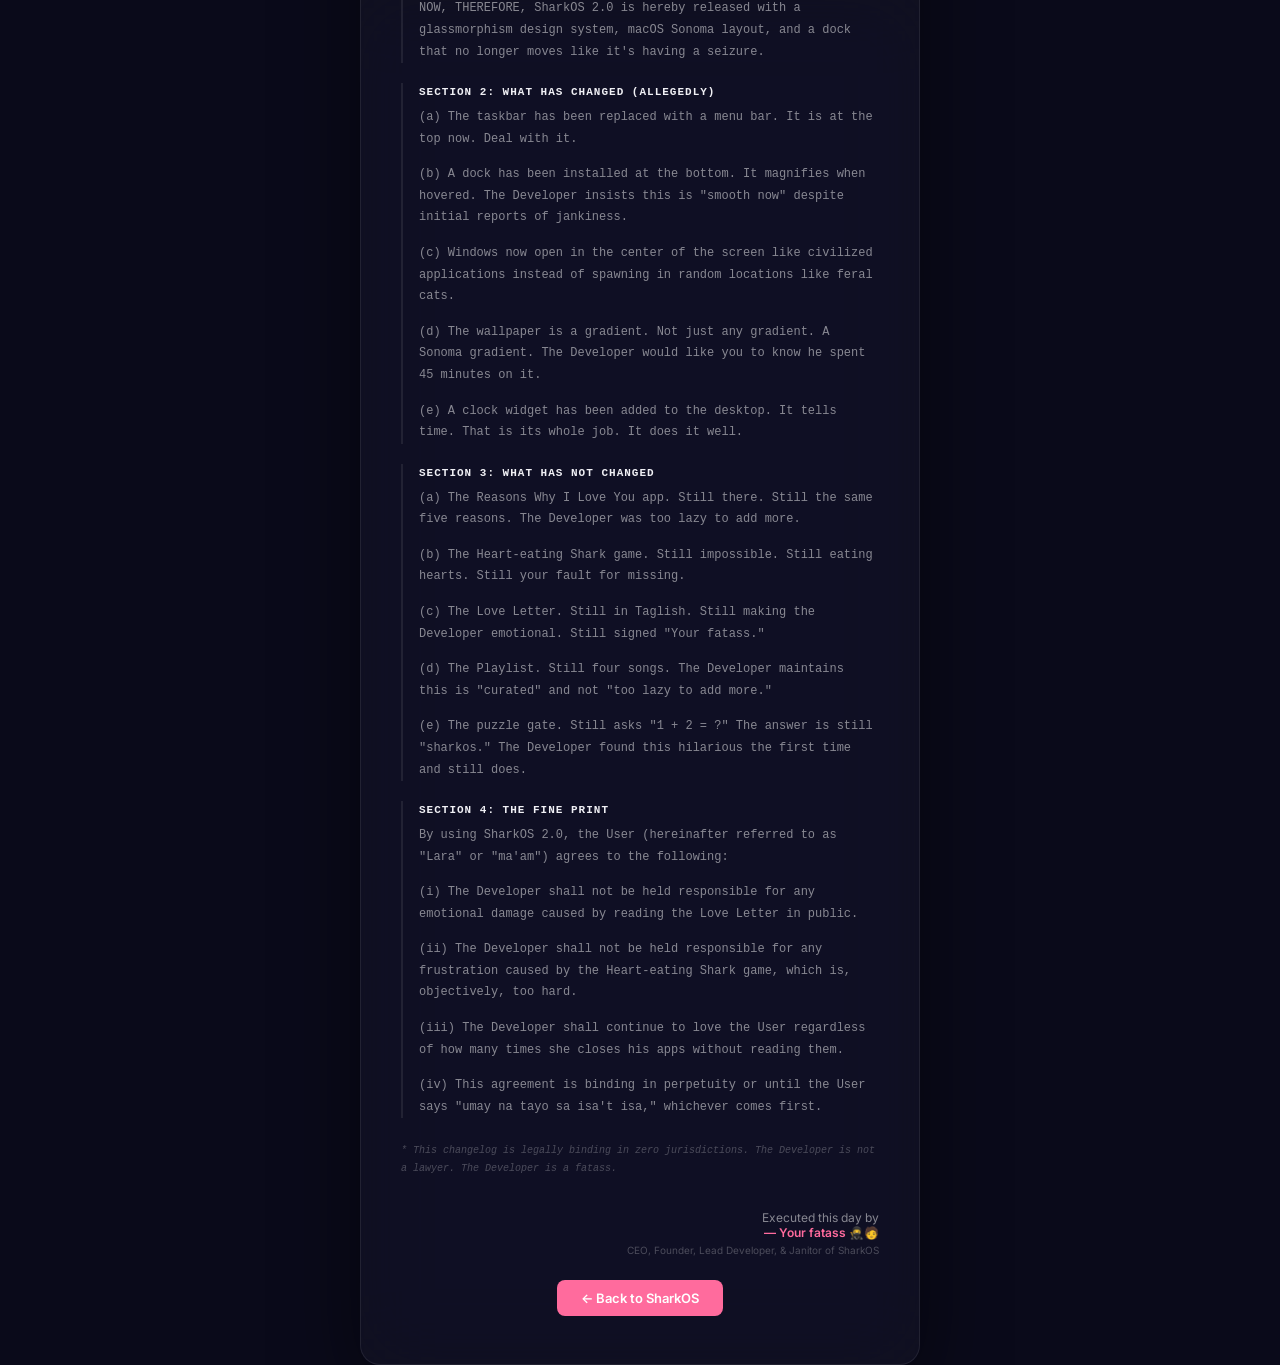
==== changelog.html @ 6c96f6a3 "add: shady contract changelog page - Large print headline: NOTHING! IT IS STILL YOU AFTER THIS MUCH " ====
<!DOCTYPE html>
<html lang="en">
<head>
  <meta charset="UTF-8">
  <meta name="viewport" content="width=device-width, initial-scale=1.0">
  <title>SharkOS 2.0 — Changelog</title>
  <link rel="stylesheet" href="css/sharkos.css">
  <style>
    body {
      display: flex;
      align-items: center;
      justify-content: center;
      min-height: 100vh;
      padding: 20px;
    }
    .changelog-container {
      max-width: 560px;
      width: 100%;
      background: var(--glass-bg);
      backdrop-filter: blur(40px) saturate(180%);
      -webkit-backdrop-filter: blur(40px) saturate(180%);
      border: 1px solid var(--glass-border);
      border-radius: 20px;
      box-shadow: 0 25px 80px rgba(0, 0, 0, 0.5);
      padding: 48px 40px;
      text-align: center;
    }
    .changelog-headline {
      font-size: clamp(28px, 5vw, 42px);
      font-weight: 800;
      color: var(--accent);
      letter-spacing: -0.02em;
      line-height: 1.1;
      margin-bottom: 8px;
      text-shadow: 0 0 30px var(--accent-glow);
    }
    .changelog-subheadline {
      font-size: 14px;
      color: var(--text-dim);
      margin-bottom: 36px;
      font-style: italic;
    }
    .changelog-divider {
      width: 60px;
      height: 2px;
      background: var(--accent);
      margin: 0 auto 32px auto;
      border-radius: 1px;
      opacity: 0.5;
    }
    .changelog-body {
      text-align: left;
      font-size: 12px;
      line-height: 1.8;
      color: var(--text-dim);
      font-family: 'Courier New', monospace;
    }
    .changelog-body p {
      margin-bottom: 14px;
    }
    .changelog-body .clause {
      margin-bottom: 20px;
      padding-left: 16px;
      border-left: 2px solid rgba(255, 255, 255, 0.08);
    }
    .changelog-body .clause-title {
      color: var(--text);
      font-weight: 700;
      font-size: 11px;
      text-transform: uppercase;
      letter-spacing: 1px;
      margin-bottom: 4px;
    }
    .changelog-body .fine-print {
      font-size: 10px;
      color: var(--text-faint);
      margin-top: 24px;
      font-style: italic;
    }
    .changelog-signature {
      margin-top: 32px;
      text-align: right;
      font-size: 12px;
      color: var(--text-dim);
    }
    .changelog-signature .sig-name {
      color: var(--accent);
      font-weight: 600;
    }
    .changelog-back {
      display: inline-block;
      margin-top: 24px;
      padding: 10px 24px;
      background: var(--accent);
      color: #fff;
      text-decoration: none;
      border-radius: 8px;
      font-size: 13px;
      font-weight: 600;
      transition: all 0.2s;
    }
    .changelog-back:hover {
      transform: translateY(-1px);
      box-shadow: 0 6px 20px var(--accent-glow);
    }
  </style>
</head>
<body>
  <div class="changelog-container">
    <div class="changelog-headline">NOTHING! IT IS STILL YOU AFTER THIS MUCH DAYS AND NIGHTS</div>
    <div class="changelog-subheadline">— the only thing that changed is everything else —</div>
    <div class="changelog-divider"></div>

    <div class="changelog-body">
      <div class="clause">
        <div class="clause-title">Section 1: The OS Has Been Rebuilt</div>
        <p>WHEREAS the previous iteration of SharkOS (hereinafter referred to as "the old thing") was functional but visually comparable to a Windows 95 screensaver found in a thrift store;</p>
        <p>WHEREAS the Developer (hereinafter referred to as "the fatass") has spent an unreasonable number of hours rebuilding the entire interface from scratch;</p>
        <p>NOW, THEREFORE, SharkOS 2.0 is hereby released with a glassmorphism design system, macOS Sonoma layout, and a dock that no longer moves like it's having a seizure.</p>
      </div>

      <div class="clause">
        <div class="clause-title">Section 2: What Has Changed (Allegedly)</div>
        <p>(a) The taskbar has been replaced with a menu bar. It is at the top now. Deal with it.</p>
        <p>(b) A dock has been installed at the bottom. It magnifies when hovered. The Developer insists this is "smooth now" despite initial reports of jankiness.</p>
        <p>(c) Windows now open in the center of the screen like civilized applications instead of spawning in random locations like feral cats.</p>
        <p>(d) The wallpaper is a gradient. Not just any gradient. A Sonoma gradient. The Developer would like you to know he spent 45 minutes on it.</p>
        <p>(e) A clock widget has been added to the desktop. It tells time. That is its whole job. It does it well.</p>
      </div>

      <div class="clause">
        <div class="clause-title">Section 3: What Has NOT Changed</div>
        <p>(a) The Reasons Why I Love You app. Still there. Still the same five reasons. The Developer was too lazy to add more.</p>
        <p>(b) The Heart-eating Shark game. Still impossible. Still eating hearts. Still your fault for missing.</p>
        <p>(c) The Love Letter. Still in Taglish. Still making the Developer emotional. Still signed "Your fatass."</p>
        <p>(d) The Playlist. Still four songs. The Developer maintains this is "curated" and not "too lazy to add more."</p>
        <p>(e) The puzzle gate. Still asks "1 + 2 = ?" The answer is still "sharkos." The Developer found this hilarious the first time and still does.</p>
      </div>

      <div class="clause">
        <div class="clause-title">Section 4: The Fine Print</div>
        <p>By using SharkOS 2.0, the User (hereinafter referred to as "Lara" or "ma'am") agrees to the following:</p>
        <p>(i) The Developer shall not be held responsible for any emotional damage caused by reading the Love Letter in public.</p>
        <p>(ii) The Developer shall not be held responsible for any frustration caused by the Heart-eating Shark game, which is, objectively, too hard.</p>
        <p>(iii) The Developer shall continue to love the User regardless of how many times she closes his apps without reading them.</p>
        <p>(iv) This agreement is binding in perpetuity or until the User says "umay na tayo sa isa't isa," whichever comes first.</p>
      </div>

      <p class="fine-print">* This changelog is legally binding in zero jurisdictions. The Developer is not a lawyer. The Developer is a fatass.</p>
    </div>

    <div class="changelog-signature">
      <p>Executed this day by</p>
      <p class="sig-name">— Your fatass 🥷🧑</p>
      <p style="font-size: 10px; color: var(--text-faint); margin-top: 4px;">CEO, Founder, Lead Developer, & Janitor of SharkOS</p>
    </div>

    <a href="index.html" class="changelog-back">← Back to SharkOS</a>
  </div>
</body>
</html>
---- css/sharkos.css ----
@import url('https://fonts.googleapis.com/css2?family=Inter:wght@300;400;500;600;700&display=swap');

:root {
  --bg-base: #0a0a1a;
  --glass-bg: rgba(20, 20, 35, 0.6);
  --glass-border: rgba(255, 255, 255, 0.08);
  --glass-highlight: rgba(255, 255, 255, 0.12);
  --accent: #ff6b9d;
  --accent-glow: rgba(255, 107, 157, 0.25);
  --text: #f0f0f5;
  --text-dim: rgba(255, 255, 255, 0.5);
  --text-faint: rgba(255, 255, 255, 0.25);
  --menu-bar-h: 40px;
  --dock-h: 72px;
  --radius: 16px;
  --radius-sm: 10px;
  --shadow: 0 25px 80px rgba(0, 0, 0, 0.5), 0 0 0 1px rgba(255, 255, 255, 0.05);
  --transition: 0.25s cubic-bezier(0.4, 0, 0.2, 1);
}

* {
  margin: 0;
  padding: 0;
  box-sizing: border-box;
}

body {
  font-family: 'Inter', -apple-system, BlinkMacSystemFont, sans-serif;
  background: var(--bg-base);
  color: var(--text);
  height: 100vh;
  overflow: hidden;
  user-select: none;
  -webkit-font-smoothing: antialiased;
}

/* ============================================================
   WALLPAPER
   ============================================================ */

#wallpaper {
  position: fixed;
  inset: 0;
  z-index: 0;
  background:
    radial-gradient(ellipse 80% 60% at 20% 40%, rgba(107, 47, 160, 0.35) 0%, transparent 60%),
    radial-gradient(ellipse 60% 80% at 80% 20%, rgba(214, 51, 132, 0.25) 0%, transparent 50%),
    radial-gradient(ellipse 70% 50% at 50% 90%, rgba(255, 107, 157, 0.2) 0%, transparent 50%),
    radial-gradient(ellipse 40% 40% at 70% 60%, rgba(79, 172, 254, 0.15) 0%, transparent 50%),
    linear-gradient(160deg, #050510 0%, #0a0a1a 30%, #150a2e 60%, #1a0533 100%);
}

#wallpaper::after {
  content: '';
  position: absolute;
  inset: 0;
  background: url("data:image/svg+xml,%3Csvg viewBox='0 0 256 256' xmlns='http://www.w3.org/2000/svg'%3E%3Cfilter id='noise'%3E%3CfeTurbulence type='fractalNoise' baseFrequency='0.9' numOctaves='4' stitchTiles='stitch'/%3E%3C/filter%3E%3Crect width='100%25' height='100%25' filter='url(%23noise)' opacity='0.03'/%3E%3C/svg%3E");
  pointer-events: none;
}

/* ============================================================
   MENU BAR
   ============================================================ */

#menu-bar {
  position: fixed;
  top: 0;
  left: 0;
  right: 0;
  height: var(--menu-bar-h);
  z-index: 1000;
  display: flex;
  align-items: center;
  justify-content: space-between;
  padding: 0 20px;
  background: rgba(10, 10, 20, 0.5);
  backdrop-filter: blur(40px) saturate(180%);
  -webkit-backdrop-filter: blur(40px) saturate(180%);
  border-bottom: 1px solid rgba(255, 255, 255, 0.06);
}

.menu-left, .menu-right {
  display: flex;
  align-items: center;
  gap: 16px;
}

.menu-logo {
  font-size: 18px;
  filter: drop-shadow(0 0 8px var(--accent-glow));
}

.menu-app-name {
  font-weight: 600;
  font-size: 13px;
  letter-spacing: -0.01em;
}

.menu-item {
  font-size: 12px;
  color: var(--text-dim);
  cursor: pointer;
  padding: 4px 10px;
  border-radius: 6px;
  transition: all var(--transition);
}

.menu-item:hover {
  color: var(--text);
  background: rgba(255, 255, 255, 0.06);
}

.menu-icon {
  font-size: 14px;
  opacity: 0.6;
  transition: opacity var(--transition);
}

.menu-icon:hover {
  opacity: 1;
}

.menu-clock {
  font-size: 12px;
  font-weight: 500;
  color: var(--text-dim);
  font-variant-numeric: tabular-nums;
}

/* ============================================================
   DESKTOP
   ============================================================ */

#desktop {
  position: fixed;
  top: var(--menu-bar-h);
  left: 0;
  right: 0;
  bottom: 0;
  z-index: 1;
}

/* ============================================================
   DESKTOP ICONS
   ============================================================ */

#desktop-icons {
  position: absolute;
  top: 20px;
  right: 20px;
  display: flex;
  flex-direction: column;
  gap: 8px;
  z-index: 2;
}

.dsk-icon {
  width: 72px;
  display: flex;
  flex-direction: column;
  align-items: center;
  gap: 6px;
  padding: 10px 6px;
  border-radius: var(--radius-sm);
  cursor: pointer;
  transition: all var(--transition);
}

.dsk-icon:hover {
  background: rgba(255, 255, 255, 0.06);
}

.dsk-icon.selected {
  background: rgba(255, 255, 255, 0.1);
  outline: 1px solid rgba(255, 255, 255, 0.15);
}

.dsk-icon-img {
  width: 44px;
  height: 44px;
  display: flex;
  align-items: center;
  justify-content: center;
  font-size: 28px;
  background: var(--glass-bg);
  backdrop-filter: blur(20px);
  -webkit-backdrop-filter: blur(20px);
  border-radius: 12px;
  border: 1px solid var(--glass-border);
  box-shadow: 0 4px 16px rgba(0, 0, 0, 0.3);
}

.dsk-icon-label {
  font-size: 10px;
  text-align: center;
  color: var(--text);
  text-shadow: 0 1px 4px rgba(0, 0, 0, 0.8);
  line-height: 1.2;
  max-width: 68px;
  overflow: hidden;
  text-overflow: ellipsis;
  white-space: nowrap;
}

/* ============================================================
   WIDGETS
   ============================================================ */

.widget {
  position: absolute;
  background: var(--glass-bg);
  backdrop-filter: blur(30px) saturate(180%);
  -webkit-backdrop-filter: blur(30px) saturate(180%);
  border: 1px solid var(--glass-border);
  border-radius: var(--radius);
  padding: 20px;
  box-shadow: 0 10px 40px rgba(0, 0, 0, 0.3);
  z-index: 2;
}

#clock-widget {
  top: 20px;
  left: 20px;
  text-align: center;
  min-width: 140px;
}

#clock-widget .widget-time {
  font-size: 32px;
  font-weight: 700;
  letter-spacing: -0.02em;
  font-variant-numeric: tabular-nums;
}

#clock-widget .widget-date {
  font-size: 12px;
  color: var(--text-dim);
  margin-top: 4px;
}

/* ============================================================
   WINDOWS
   ============================================================ */

#windows {
  position: absolute;
  inset: 0;
  pointer-events: none;
  z-index: 10;
}

.window {
  pointer-events: auto;
  position: absolute;
  background: var(--glass-bg);
  backdrop-filter: blur(40px) saturate(180%);
  -webkit-backdrop-filter: blur(40px) saturate(180%);
  border: 1px solid var(--glass-border);
  border-radius: var(--radius);
  box-shadow: var(--shadow);
  display: none;
  flex-direction: column;
  overflow: hidden;
  animation: windowIn 0.35s cubic-bezier(0.4, 0, 0.2, 1);
}

@keyframes windowIn {
  from {
    opacity: 0;
    transform: scale(0.92) translateY(12px);
  }
  to {
    opacity: 1;
    transform: scale(1) translateY(0);
  }
}

.window.closing {
  animation: windowOut 0.25s cubic-bezier(0.4, 0, 0.2, 1) forwards;
}

@keyframes windowOut {
  from { opacity: 1; transform: scale(1); }
  to { opacity: 0; transform: scale(0.92) translateY(12px); }
}

.window.active {
  display: flex;
}

.window.maximized {
  border-radius: 0;
  border: none;
}

.window-header {
  display: flex;
  align-items: center;
  padding: 14px 18px 12px 18px;
  border-bottom: 1px solid rgba(255, 255, 255, 0.06);
  cursor: default;
  flex-shrink: 0;
}

.window-title {
  flex: 1;
  font-size: 13px;
  font-weight: 600;
  text-align: center;
  color: var(--text-dim);
  letter-spacing: -0.01em;
}

.window-controls {
  display: flex;
  gap: 8px;
  position: absolute;
  left: 18px;
  top: 14px;
}

.window-btn {
  width: 12px;
  height: 12px;
  border-radius: 50%;
  cursor: pointer;
  transition: all 0.15s;
  position: relative;
}

.window-btn:hover {
  transform: scale(1.15);
}

.window-btn.close { background: #ff5f57; }
.window-btn.minimize { background: #febc2e; }
.window-btn.maximize { background: #28c840; }

.window-btn::after {
  content: '';
  position: absolute;
  inset: 2px;
  border-radius: 50%;
  background: rgba(0, 0, 0, 0.25);
  opacity: 0;
  transition: opacity 0.15s;
}

.window-btn:hover::after {
  opacity: 1;
}

.window-content {
  flex: 1;
  padding: 24px;
  overflow-y: auto;
  font-size: 14px;
  line-height: 1.6;
}

.window-content::-webkit-scrollbar {
  width: 6px;
}

.window-content::-webkit-scrollbar-track {
  background: transparent;
}

.window-content::-webkit-scrollbar-thumb {
  background: rgba(255, 255, 255, 0.1);
  border-radius: 3px;
}

.window-content::-webkit-scrollbar-thumb:hover {
  background: rgba(255, 255, 255, 0.2);
}

/* ============================================================
   APP-SPECIFIC STYLES
   ============================================================ */

/* Reasons */
.reasons-list {
  list-style: none;
  counter-reset: reason;
}

.reasons-list li {
  counter-increment: reason;
  padding: 14px 0;
  border-bottom: 1px solid rgba(255, 255, 255, 0.06);
  font-size: 14px;
  line-height: 1.6;
}

.reasons-list li:last-child {
  border-bottom: none;
}

.reasons-list li::before {
  content: counter(reason);
  display: inline-flex;
  align-items: center;
  justify-content: center;
  width: 24px;
  height: 24px;
  background: var(--accent);
  color: #fff;
  border-radius: 50%;
  font-size: 11px;
  font-weight: 700;
  margin-right: 12px;
  flex-shrink: 0;
}

/* Love Letter */
.letter-content {
  font-style: italic;
  line-height: 1.9;
  font-size: 14px;
}

.letter-content .letter-title {
  text-align: center;
  color: var(--accent);
  font-weight: 600;
  font-size: 16px;
  margin-bottom: 24px;
  font-style: normal;
}

.letter-content p {
  margin-bottom: 16px;
}

.letter-content .letter-signature {
  text-align: right;
  margin-top: 24px;
  color: var(--text-dim);
}

/* Game */
.game-container {
  display: flex;
  flex-direction: column;
  align-items: center;
  gap: 16px;
}

.game-stats {
  display: flex;
  gap: 32px;
  font-size: 14px;
  font-weight: 500;
}

.game-stats span span {
  color: var(--accent);
  font-weight: 700;
}

#game-canvas {
  border: 1px solid var(--glass-border);
  border-radius: var(--radius-sm);
  cursor: crosshair;
  max-width: 100%;
  background: rgba(0, 0, 0, 0.3);
}

#game-btn {
  padding: 10px 28px;
  background: var(--accent);
  border: none;
  border-radius: 8px;
  color: #fff;
  font-family: 'Inter', sans-serif;
  font-size: 13px;
  font-weight: 600;
  cursor: pointer;
  transition: all var(--transition);
}

#game-btn:hover {
  transform: translateY(-1px);
  box-shadow: 0 6px 20px var(--accent-glow);
}

/* Music */
.music-now-playing {
  text-align: center;
  padding: 20px;
  background: rgba(255, 255, 255, 0.03);
  border-radius: var(--radius-sm);
  border: 1px solid rgba(255, 255, 255, 0.06);
  margin-bottom: 16px;
}

.music-now-playing .music-icon {
  font-size: 32px;
  margin-bottom: 8px;
}

.music-now-playing .music-song-title {
  font-weight: 600;
  font-size: 14px;
}

.playlist {
  display: flex;
  flex-direction: column;
  gap: 4px;
}

.playlist .track {
  display: flex;
  justify-content: space-between;
  align-items: center;
  padding: 12px 16px;
  border-radius: var(--radius-sm);
  cursor: pointer;
  transition: all var(--transition);
  font-size: 13px;
}

.playlist .track:hover {
  background: rgba(255, 255, 255, 0.06);
}

.playlist .track.playing {
  background: rgba(255, 107, 157, 0.1);
  border-left: 3px solid var(--accent);
}

.playlist .play-btn {
  color: var(--text-dim);
  font-size: 12px;
}

.playlist .track.playing .play-btn {
  color: var(--accent);
}

.player-controls {
  display: flex;
  align-items: center;
  gap: 16px;
  justify-content: center;
  margin-top: 20px;
}

.player-controls button {
  width: 40px;
  height: 40px;
  border-radius: 50%;
  border: 1px solid var(--glass-border);
  background: rgba(255, 255, 255, 0.04);
  color: var(--text);
  font-size: 16px;
  cursor: pointer;
  transition: all var(--transition);
  display: flex;
  align-items: center;
  justify-content: center;
}

.player-controls button:hover {
  background: rgba(255, 255, 255, 0.1);
  border-color: var(--accent);
}

#seek-bar {
  -webkit-appearance: none;
  width: 100%;
  height: 4px;
  background: rgba(255, 255, 255, 0.1);
  border-radius: 2px;
  cursor: pointer;
  margin-top: 16px;
}

#seek-bar::-webkit-slider-thumb {
  -webkit-appearance: none;
  width: 14px;
  height: 14px;
  background: var(--accent);
  border-radius: 50%;
  cursor: pointer;
  transition: transform 0.15s;
}

#seek-bar::-webkit-slider-thumb:hover {
  transform: scale(1.3);
}

.music-times {
  display: flex;
  justify-content: space-between;
  font-size: 11px;
  color: var(--text-dim);
  margin-top: 6px;
  font-variant-numeric: tabular-nums;
}

.volume-control {
  display: flex;
  align-items: center;
  gap: 10px;
  margin-top: 16px;
}

.volume-control span {
  font-size: 14px;
  opacity: 0.6;
}

#volume-bar {
  -webkit-appearance: none;
  flex: 1;
  height: 4px;
  background: rgba(255, 255, 255, 0.1);
  border-radius: 2px;
  cursor: pointer;
}

#volume-bar::-webkit-slider-thumb {
  -webkit-appearance: none;
  width: 12px;
  height: 12px;
  background: var(--accent);
  border-radius: 50%;
  cursor: pointer;
}

/* ============================================================
   DOCK
   ============================================================ */

#dock {
  position: fixed;
  bottom: 12px;
  left: 50%;
  transform: translateX(-50%);
  z-index: 1000;
  padding: 6px 10px;
  background: rgba(255, 255, 255, 0.06);
  backdrop-filter: blur(40px) saturate(180%);
  -webkit-backdrop-filter: blur(40px) saturate(180%);
  border: 1px solid rgba(255, 255, 255, 0.1);
  border-radius: 24px;
  box-shadow: 0 10px 40px rgba(0, 0, 0, 0.4);
}

#dock-container {
  display: flex;
  align-items: flex-end;
  gap: 4px;
}

.dock-item {
  width: 52px;
  height: 52px;
  display: flex;
  align-items: center;
  justify-content: center;
  font-size: 28px;
  border-radius: 14px;
  cursor: pointer;
  position: relative;
  will-change: transform;
}

.dock-item.active::after {
  content: '';
  position: absolute;
  bottom: -6px;
  left: 50%;
  transform: translateX(-50%);
  width: 4px;
  height: 4px;
  background: var(--text);
  border-radius: 50%;
  opacity: 0.6;
}

.dock-separator {
  width: 1px;
  height: 40px;
  background: rgba(255, 255, 255, 0.1);
  margin: 0 6px;
  align-self: center;
}

/* ============================================================
   ANIMATIONS
   ============================================================ */

@keyframes fadeIn {
  from { opacity: 0; }
  to { opacity: 1; }
}

@keyframes slideUp {
  from { opacity: 0; transform: translateY(20px); }
  to { opacity: 1; transform: translateY(0); }
}

@keyframes pulse {
  0%, 100% { opacity: 0.6; }
  50% { opacity: 1; }
}

/* ============================================================
   RESPONSIVE
   ============================================================ */

@media (max-width: 768px) {
  :root {
    --menu-bar-h: 36px;
    --dock-h: 60px;
  }

  .menu-item { display: none; }
  .menu-app-name { font-size: 12px; }

  #desktop-icons {
    top: 12px;
    right: 12px;
  }

  .dsk-icon { width: 56px; padding: 6px 4px; }
  .dsk-icon-img { width: 36px; height: 36px; font-size: 22px; border-radius: 10px; }
  .dsk-icon-label { font-size: 9px; }

  #clock-widget {
    padding: 12px;
    min-width: 100px;
  }

  #clock-widget .widget-time { font-size: 22px; }
  #clock-widget .widget-date { font-size: 10px; }

  .window {
    min-width: calc(100vw - 24px) !important;
    width: calc(100vw - 24px) !important;
    left: 12px !important;
    right: 12px !important;
    top: 60px !important;
    max-height: calc(100vh - 140px);
  }

  .window-content { padding: 16px; }

  .dock-item { width: 40px; height: 40px; font-size: 22px; border-radius: 10px; }

  .game-stats { gap: 16px; font-size: 12px; }

  #game-canvas {
    width: 100% !important;
    height: 180px !important;
  }

  #game-btn {
    width: 100%;
    padding: 14px !important;
  }
}
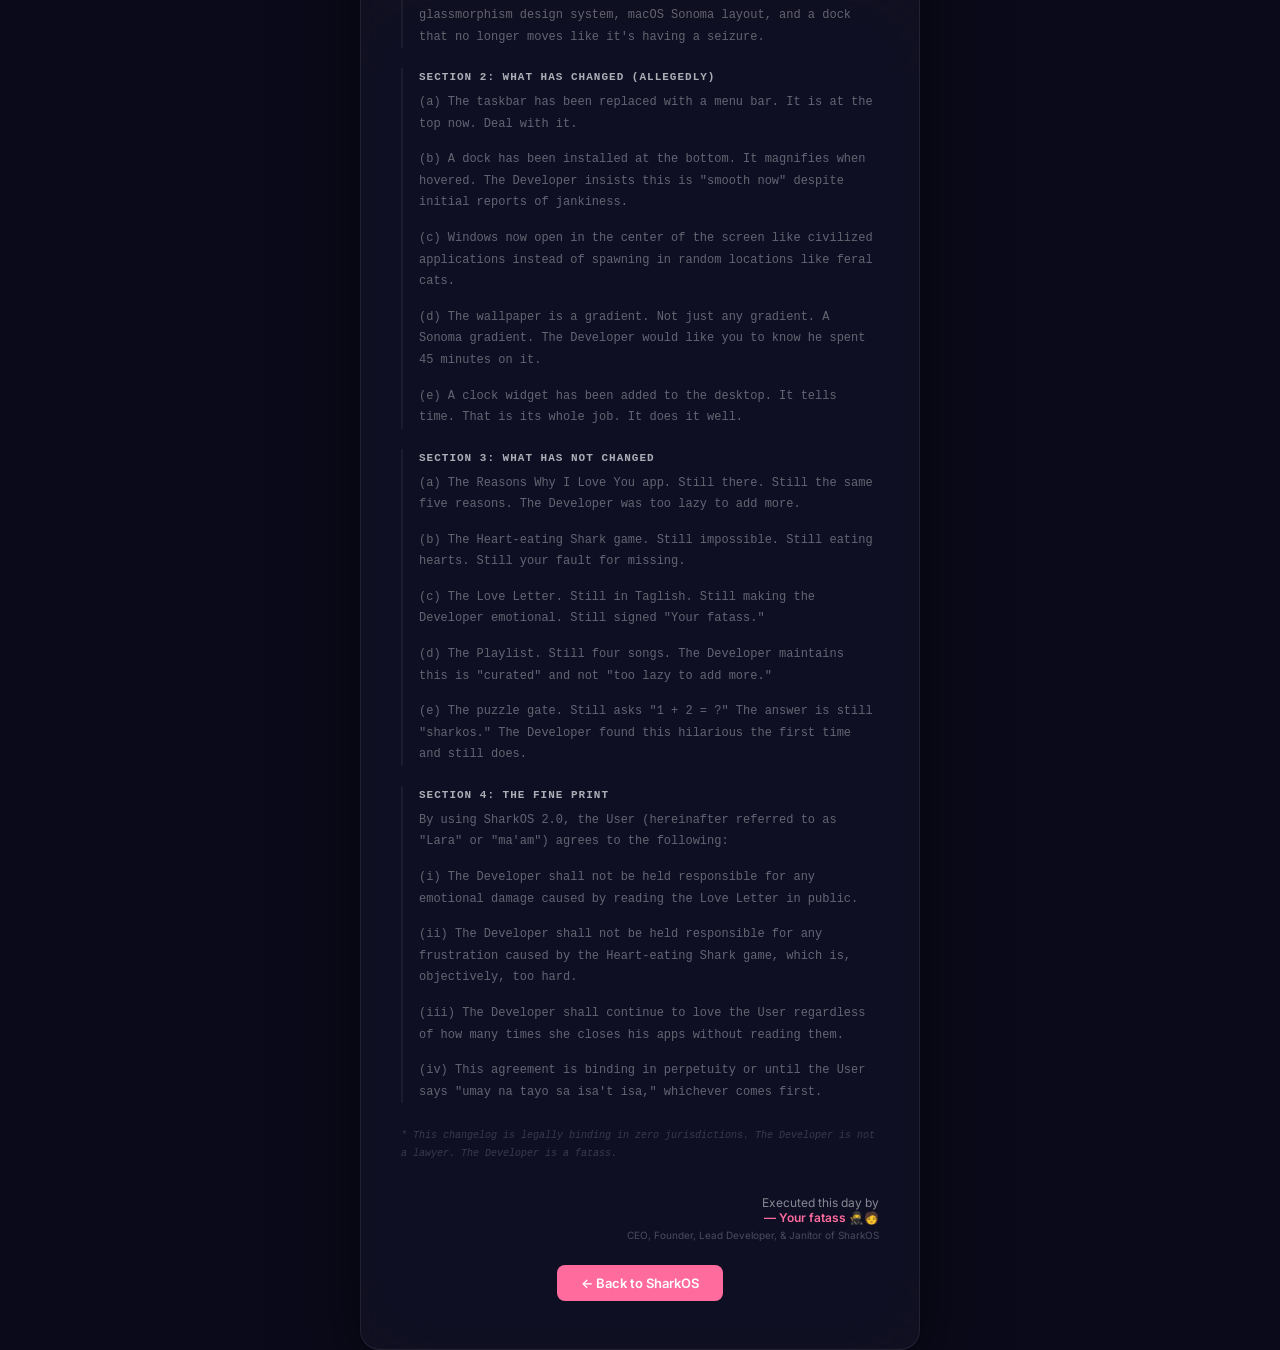
==== commit d2a7ec75: "update: changelog modal with 'Change log' title and subtle body - Added 'Change log' as the modal ti" ====
--- a/changelog.html
+++ b/changelog.html
@@ -25,14 +25,22 @@
       padding: 48px 40px;
       text-align: center;
     }
+    .changelog-title {
+      font-size: 12px;
+      font-weight: 600;
+      color: var(--text-dim);
+      text-transform: uppercase;
+      letter-spacing: 1px;
+      margin-bottom: 8px;
+    }
     .changelog-headline {
-      font-size: clamp(28px, 5vw, 42px);
+      font-size: clamp(22px, 4vw, 32px);
       font-weight: 800;
       color: var(--accent);
       letter-spacing: -0.02em;
-      line-height: 1.1;
-      margin-bottom: 8px;
+      line-height: 1.15;
       text-shadow: 0 0 30px var(--accent-glow);
+      margin-bottom: 6px;
     }
     .changelog-subheadline {
       font-size: 14px;
--- a/css/sharkos.css
+++ b/css/sharkos.css
@@ -710,6 +710,195 @@
 }
 
 /* ============================================================
+   CHANGELOG MODAL
+   ============================================================ */
+
+.changelog-modal {
+  position: fixed;
+  inset: 0;
+  z-index: 2000;
+  display: flex;
+  align-items: center;
+  justify-content: center;
+  padding: 20px;
+  opacity: 1;
+  transition: opacity 0.3s ease;
+}
+
+.changelog-modal.hidden {
+  opacity: 0;
+  pointer-events: none;
+}
+
+.changelog-overlay {
+  position: absolute;
+  inset: 0;
+  background: rgba(0, 0, 0, 0.6);
+  backdrop-filter: blur(8px);
+  -webkit-backdrop-filter: blur(8px);
+}
+
+.changelog-popup {
+  position: relative;
+  max-width: 520px;
+  width: 100%;
+  max-height: 85vh;
+  overflow-y: auto;
+  background: var(--glass-bg);
+  backdrop-filter: blur(40px) saturate(180%);
+  -webkit-backdrop-filter: blur(40px) saturate(180%);
+  border: 1px solid var(--glass-border);
+  border-radius: 20px;
+  box-shadow: 0 25px 80px rgba(0, 0, 0, 0.6);
+  padding: 36px 32px;
+  animation: popupIn 0.4s cubic-bezier(0.4, 0, 0.2, 1);
+}
+
+@keyframes popupIn {
+  from { opacity: 0; transform: scale(0.9) translateY(20px); }
+  to { opacity: 1; transform: scale(1) translateY(0); }
+}
+
+.changelog-popup::-webkit-scrollbar {
+  width: 4px;
+}
+
+.changelog-popup::-webkit-scrollbar-track {
+  background: transparent;
+}
+
+.changelog-popup::-webkit-scrollbar-thumb {
+  background: rgba(255, 255, 255, 0.1);
+  border-radius: 2px;
+}
+
+.changelog-title {
+  font-size: 12px;
+  font-weight: 600;
+  color: var(--text-dim);
+  text-transform: uppercase;
+  letter-spacing: 1px;
+  text-align: center;
+  margin-bottom: 8px;
+}
+
+.changelog-headline {
+  font-size: clamp(22px, 4vw, 32px);
+  font-weight: 800;
+  color: var(--accent);
+  letter-spacing: -0.02em;
+  line-height: 1.15;
+  text-align: center;
+  text-shadow: 0 0 30px var(--accent-glow);
+  margin-bottom: 6px;
+}
+
+.changelog-sub {
+  font-size: 12px;
+  color: var(--text-dim);
+  text-align: center;
+  font-style: italic;
+  margin-bottom: 16px;
+}
+
+.changelog-divider {
+  width: 50px;
+  height: 2px;
+  background: var(--accent);
+  margin: 0 auto 20px auto;
+  border-radius: 1px;
+  opacity: 0.5;
+}
+
+.changelog-body {
+  font-size: 9px;
+  line-height: 1.6;
+  color: var(--text-faint);
+  font-family: 'Courier New', monospace;
+  margin-bottom: 16px;
+  opacity: 0.7;
+}
+
+.changelog-body .clause {
+  margin-bottom: 10px;
+  padding-left: 10px;
+  border-left: 1px solid rgba(255, 255, 255, 0.05);
+}
+
+.changelog-body .clause-title {
+  color: var(--text-dim);
+  font-weight: 700;
+  font-size: 8px;
+  text-transform: uppercase;
+  letter-spacing: 1px;
+  margin-bottom: 3px;
+}
+
+.changelog-body p {
+  margin-bottom: 3px;
+}
+
+.changelog-body .fine-print {
+  font-size: 8px;
+  color: var(--text-faint);
+  font-style: italic;
+  margin-top: 10px;
+}
+
+.changelog-footer {
+  display: flex;
+  align-items: center;
+  justify-content: space-between;
+  gap: 16px;
+  flex-wrap: wrap;
+  margin-top: 20px;
+  padding-top: 16px;
+  border-top: 1px solid rgba(255, 255, 255, 0.06);
+}
+
+.changelog-check {
+  display: flex;
+  align-items: center;
+  gap: 8px;
+  font-size: 11px;
+  color: var(--text-dim);
+  cursor: pointer;
+  user-select: none;
+}
+
+.changelog-check input[type="checkbox"] {
+  accent-color: var(--accent);
+  width: 14px;
+  height: 14px;
+  cursor: pointer;
+}
+
+.changelog-dismiss {
+  padding: 10px 24px;
+  background: var(--accent);
+  border: none;
+  border-radius: 8px;
+  color: #fff;
+  font-family: 'Inter', sans-serif;
+  font-size: 13px;
+  font-weight: 600;
+  cursor: pointer;
+  transition: all 0.2s;
+}
+
+.changelog-dismiss:hover {
+  transform: translateY(-1px);
+  box-shadow: 0 6px 20px var(--accent-glow);
+}
+
+.changelog-sig {
+  text-align: right;
+  font-size: 11px;
+  color: var(--text-dim);
+  margin-top: 16px;
+}
+
+/* ============================================================
    RESPONSIVE
    ============================================================ */
 
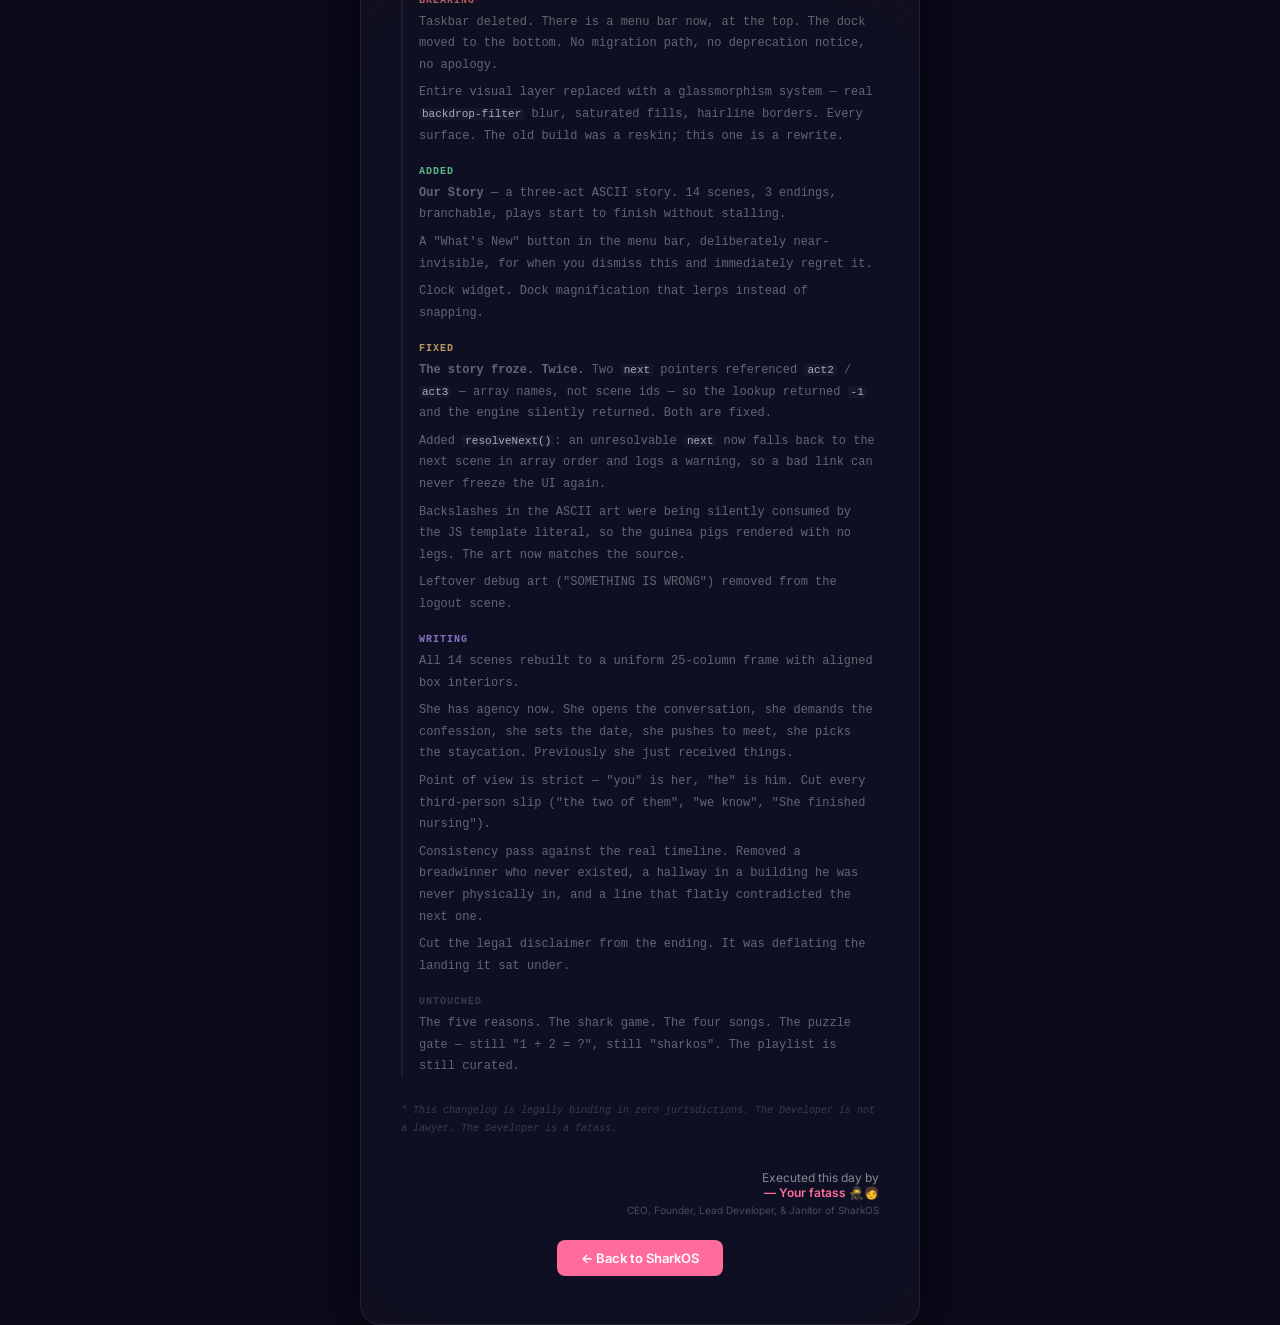
==== commit 04a55b85: "Change log: real versioned changelog instead of fake legal sections The modal and the standalone pag" ====
--- a/changelog.html
+++ b/changelog.html
@@ -26,12 +26,12 @@
       text-align: center;
     }
     .changelog-title {
-      font-size: 12px;
-      font-weight: 600;
-      color: var(--text-dim);
+      font-size: clamp(18px, 3vw, 24px);
+      font-weight: 700;
+      color: var(--text);
       text-transform: uppercase;
-      letter-spacing: 1px;
-      margin-bottom: 8px;
+      letter-spacing: 2px;
+      margin-bottom: 12px;
     }
     .changelog-headline {
       font-size: clamp(22px, 4vw, 32px);
@@ -84,6 +84,49 @@
       color: var(--text-faint);
       margin-top: 24px;
       font-style: italic;
+    }
+    /* versioned changelog entries — kept in sync with css/sharkos.css */
+    .changelog-body .cl-version {
+      color: var(--accent);
+      font-weight: 700;
+      font-size: 14px;
+      letter-spacing: 0.5px;
+      margin-bottom: 1px;
+    }
+    .changelog-body .cl-date {
+      color: var(--text-faint);
+      font-size: 10px;
+      margin-bottom: 10px;
+      letter-spacing: 0.5px;
+    }
+    .changelog-body .cl-tag {
+      display: inline-block;
+      font-weight: 700;
+      font-size: 10px;
+      letter-spacing: 1px;
+      text-transform: uppercase;
+      margin-top: 10px;
+    }
+    .changelog-body .cl-tag-break { color: #ff7b7b; }
+    .changelog-body .cl-tag-add   { color: #7bffb0; }
+    .changelog-body .cl-tag-fix   { color: #ffd27b; }
+    .changelog-body .cl-tag-write { color: #b79bff; }
+    .changelog-body .cl-tag-same  { color: var(--text-faint); }
+    .changelog-body .cl-lede {
+      color: var(--text-dim);
+      font-style: italic;
+      margin-bottom: 16px;
+    }
+    .changelog-body p {
+      margin-bottom: 6px;
+    }
+    .changelog-body code {
+      font-family: 'Courier New', monospace;
+      font-size: 0.92em;
+      color: var(--text);
+      background: rgba(255, 255, 255, 0.05);
+      padding: 0 3px;
+      border-radius: 3px;
     }
     .changelog-signature {
       margin-top: 32px;
@@ -115,43 +158,42 @@
 </head>
 <body>
   <div class="changelog-container">
+    <div class="changelog-title">Change log</div>
     <div class="changelog-headline">NOTHING! IT IS STILL YOU AFTER THIS MUCH DAYS AND NIGHTS</div>
     <div class="changelog-subheadline">— the only thing that changed is everything else —</div>
     <div class="changelog-divider"></div>
 
     <div class="changelog-body">
+      <p class="cl-lede">Everything below actually shipped. Nothing here is aspirational, except the parts about you, which are also true.</p>
+
       <div class="clause">
-        <div class="clause-title">Section 1: The OS Has Been Rebuilt</div>
-        <p>WHEREAS the previous iteration of SharkOS (hereinafter referred to as "the old thing") was functional but visually comparable to a Windows 95 screensaver found in a thrift store;</p>
-        <p>WHEREAS the Developer (hereinafter referred to as "the fatass") has spent an unreasonable number of hours rebuilding the entire interface from scratch;</p>
-        <p>NOW, THEREFORE, SharkOS 2.0 is hereby released with a glassmorphism design system, macOS Sonoma layout, and a dock that no longer moves like it's having a seizure.</p>
-      </div>
-
-      <div class="clause">
-        <div class="clause-title">Section 2: What Has Changed (Allegedly)</div>
-        <p>(a) The taskbar has been replaced with a menu bar. It is at the top now. Deal with it.</p>
-        <p>(b) A dock has been installed at the bottom. It magnifies when hovered. The Developer insists this is "smooth now" despite initial reports of jankiness.</p>
-        <p>(c) Windows now open in the center of the screen like civilized applications instead of spawning in random locations like feral cats.</p>
-        <p>(d) The wallpaper is a gradient. Not just any gradient. A Sonoma gradient. The Developer would like you to know he spent 45 minutes on it.</p>
-        <p>(e) A clock widget has been added to the desktop. It tells time. That is its whole job. It does it well.</p>
-      </div>
-
-      <div class="clause">
-        <div class="clause-title">Section 3: What Has NOT Changed</div>
-        <p>(a) The Reasons Why I Love You app. Still there. Still the same five reasons. The Developer was too lazy to add more.</p>
-        <p>(b) The Heart-eating Shark game. Still impossible. Still eating hearts. Still your fault for missing.</p>
-        <p>(c) The Love Letter. Still in Taglish. Still making the Developer emotional. Still signed "Your fatass."</p>
-        <p>(d) The Playlist. Still four songs. The Developer maintains this is "curated" and not "too lazy to add more."</p>
-        <p>(e) The puzzle gate. Still asks "1 + 2 = ?" The answer is still "sharkos." The Developer found this hilarious the first time and still does.</p>
-      </div>
-
-      <div class="clause">
-        <div class="clause-title">Section 4: The Fine Print</div>
-        <p>By using SharkOS 2.0, the User (hereinafter referred to as "Lara" or "ma'am") agrees to the following:</p>
-        <p>(i) The Developer shall not be held responsible for any emotional damage caused by reading the Love Letter in public.</p>
-        <p>(ii) The Developer shall not be held responsible for any frustration caused by the Heart-eating Shark game, which is, objectively, too hard.</p>
-        <p>(iii) The Developer shall continue to love the User regardless of how many times she closes his apps without reading them.</p>
-        <p>(iv) This agreement is binding in perpetuity or until the User says "umay na tayo sa isa't isa," whichever comes first.</p>
+        <div class="cl-version">v2.0.0</div>
+        <div class="cl-date">28 September 2026 &nbsp;·&nbsp; "2nd Anniversary Edition"</div>
+
+        <div class="cl-tag cl-tag-break">Breaking</div>
+        <p>Taskbar deleted. There is a menu bar now, at the top. The dock moved to the bottom. No migration path, no deprecation notice, no apology.</p>
+        <p>Entire visual layer replaced with a glassmorphism system — real <code>backdrop-filter</code> blur, saturated fills, hairline borders. Every surface. The old build was a reskin; this one is a rewrite.</p>
+
+        <div class="cl-tag cl-tag-add">Added</div>
+        <p><b>Our Story</b> — a three-act ASCII story. 14 scenes, 3 endings, branchable, plays start to finish without stalling.</p>
+        <p>A "What's New" button in the menu bar, deliberately near-invisible, for when you dismiss this and immediately regret it.</p>
+        <p>Clock widget. Dock magnification that lerps instead of snapping.</p>
+
+        <div class="cl-tag cl-tag-fix">Fixed</div>
+        <p><b>The story froze. Twice.</b> Two <code>next</code> pointers referenced <code>act2</code> / <code>act3</code> — array names, not scene ids — so the lookup returned <code>-1</code> and the engine silently returned. Both are fixed.</p>
+        <p>Added <code>resolveNext()</code>: an unresolvable <code>next</code> now falls back to the next scene in array order and logs a warning, so a bad link can never freeze the UI again.</p>
+        <p>Backslashes in the ASCII art were being silently consumed by the JS template literal, so the guinea pigs rendered with no legs. The art now matches the source.</p>
+        <p>Leftover debug art ("SOMETHING IS WRONG") removed from the logout scene.</p>
+
+        <div class="cl-tag cl-tag-write">Writing</div>
+        <p>All 14 scenes rebuilt to a uniform 25-column frame with aligned box interiors.</p>
+        <p>She has agency now. She opens the conversation, she demands the confession, she sets the date, she pushes to meet, she picks the staycation. Previously she just received things.</p>
+        <p>Point of view is strict — "you" is her, "he" is him. Cut every third-person slip ("the two of them", "we know", "She finished nursing").</p>
+        <p>Consistency pass against the real timeline. Removed a breadwinner who never existed, a hallway in a building he was never physically in, and a line that flatly contradicted the next one.</p>
+        <p>Cut the legal disclaimer from the ending. It was deflating the landing it sat under.</p>
+
+        <div class="cl-tag cl-tag-same">Untouched</div>
+        <p>The five reasons. The shark game. The four songs. The puzzle gate — still "1 + 2 = ?", still "sharkos". The playlist is still curated.</p>
       </div>
 
       <p class="fine-print">* This changelog is legally binding in zero jurisdictions. The Developer is not a lawyer. The Developer is a fatass.</p>
--- a/css/sharkos.css
+++ b/css/sharkos.css
@@ -96,6 +96,17 @@
   letter-spacing: -0.01em;
 }
 
+.menu-version {
+  font-size: 10px;
+  color: var(--text-faint);
+  letter-spacing: 0.5px;
+  padding: 1px 5px;
+  border: 1px solid rgba(255, 255, 255, 0.08);
+  border-radius: 4px;
+  margin-right: 4px;
+  user-select: none;
+}
+
 .menu-item {
   font-size: 12px;
   color: var(--text-dim);
@@ -773,13 +784,13 @@
 }
 
 .changelog-title {
-  font-size: 12px;
-  font-weight: 600;
-  color: var(--text-dim);
+  font-size: clamp(18px, 3vw, 24px);
+  font-weight: 700;
+  color: var(--text);
   text-transform: uppercase;
-  letter-spacing: 1px;
+  letter-spacing: 2px;
   text-align: center;
-  margin-bottom: 8px;
+  margin-bottom: 12px;
 }
 
 .changelog-headline {
@@ -845,6 +856,47 @@
   margin-top: 10px;
 }
 
+/* ---- versioned changelog entries ---- */
+.changelog-body .cl-version {
+  color: var(--accent);
+  font-weight: 700;
+  font-size: 12px;
+  letter-spacing: 0.5px;
+  margin-bottom: 1px;
+}
+.changelog-body .cl-date {
+  color: var(--text-faint);
+  font-size: 9px;
+  margin-bottom: 8px;
+  letter-spacing: 0.5px;
+}
+.changelog-body .cl-tag {
+  display: inline-block;
+  font-weight: 700;
+  font-size: 9px;
+  letter-spacing: 1px;
+  text-transform: uppercase;
+  margin-top: 7px;
+}
+.changelog-body .cl-tag-break { color: #ff7b7b; }
+.changelog-body .cl-tag-add   { color: #7bffb0; }
+.changelog-body .cl-tag-fix   { color: #ffd27b; }
+.changelog-body .cl-tag-write { color: #b79bff; }
+.changelog-body .cl-tag-same  { color: var(--text-faint); }
+.changelog-body .cl-lede {
+  color: var(--text-dim);
+  font-style: italic;
+  margin-bottom: 12px;
+}
+.changelog-body code {
+  font-family: 'Courier New', monospace;
+  font-size: 0.92em;
+  color: var(--text);
+  background: rgba(255, 255, 255, 0.05);
+  padding: 0 3px;
+  border-radius: 3px;
+}
+
 .changelog-footer {
   display: flex;
   align-items: center;
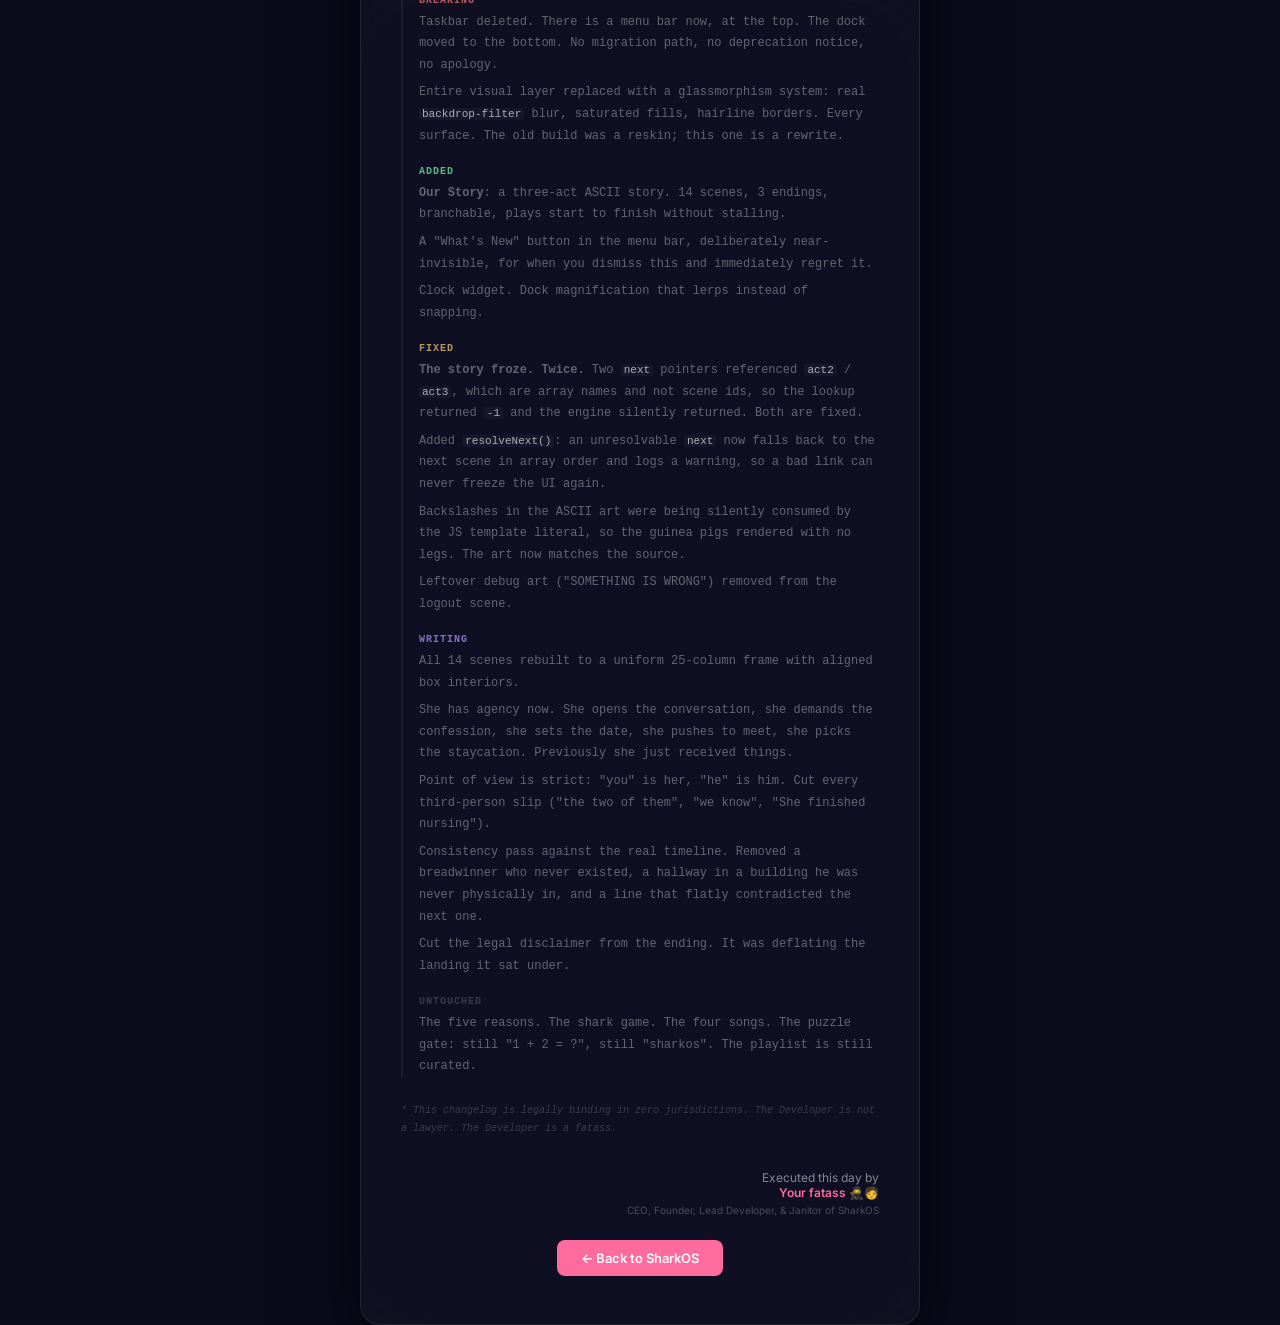
==== commit 82fd949a: "style: drop em dashes from the letter and changelog prose The letter read better with periods and co" ====
--- a/changelog.html
+++ b/changelog.html
@@ -172,15 +172,15 @@
 
         <div class="cl-tag cl-tag-break">Breaking</div>
         <p>Taskbar deleted. There is a menu bar now, at the top. The dock moved to the bottom. No migration path, no deprecation notice, no apology.</p>
-        <p>Entire visual layer replaced with a glassmorphism system — real <code>backdrop-filter</code> blur, saturated fills, hairline borders. Every surface. The old build was a reskin; this one is a rewrite.</p>
+        <p>Entire visual layer replaced with a glassmorphism system: real <code>backdrop-filter</code> blur, saturated fills, hairline borders. Every surface. The old build was a reskin; this one is a rewrite.</p>
 
         <div class="cl-tag cl-tag-add">Added</div>
-        <p><b>Our Story</b> — a three-act ASCII story. 14 scenes, 3 endings, branchable, plays start to finish without stalling.</p>
+        <p><b>Our Story</b>: a three-act ASCII story. 14 scenes, 3 endings, branchable, plays start to finish without stalling.</p>
         <p>A "What's New" button in the menu bar, deliberately near-invisible, for when you dismiss this and immediately regret it.</p>
         <p>Clock widget. Dock magnification that lerps instead of snapping.</p>
 
         <div class="cl-tag cl-tag-fix">Fixed</div>
-        <p><b>The story froze. Twice.</b> Two <code>next</code> pointers referenced <code>act2</code> / <code>act3</code> — array names, not scene ids — so the lookup returned <code>-1</code> and the engine silently returned. Both are fixed.</p>
+        <p><b>The story froze. Twice.</b> Two <code>next</code> pointers referenced <code>act2</code> / <code>act3</code>, which are array names and not scene ids, so the lookup returned <code>-1</code> and the engine silently returned. Both are fixed.</p>
         <p>Added <code>resolveNext()</code>: an unresolvable <code>next</code> now falls back to the next scene in array order and logs a warning, so a bad link can never freeze the UI again.</p>
         <p>Backslashes in the ASCII art were being silently consumed by the JS template literal, so the guinea pigs rendered with no legs. The art now matches the source.</p>
         <p>Leftover debug art ("SOMETHING IS WRONG") removed from the logout scene.</p>
@@ -188,12 +188,12 @@
         <div class="cl-tag cl-tag-write">Writing</div>
         <p>All 14 scenes rebuilt to a uniform 25-column frame with aligned box interiors.</p>
         <p>She has agency now. She opens the conversation, she demands the confession, she sets the date, she pushes to meet, she picks the staycation. Previously she just received things.</p>
-        <p>Point of view is strict — "you" is her, "he" is him. Cut every third-person slip ("the two of them", "we know", "She finished nursing").</p>
+        <p>Point of view is strict: "you" is her, "he" is him. Cut every third-person slip ("the two of them", "we know", "She finished nursing").</p>
         <p>Consistency pass against the real timeline. Removed a breadwinner who never existed, a hallway in a building he was never physically in, and a line that flatly contradicted the next one.</p>
         <p>Cut the legal disclaimer from the ending. It was deflating the landing it sat under.</p>
 
         <div class="cl-tag cl-tag-same">Untouched</div>
-        <p>The five reasons. The shark game. The four songs. The puzzle gate — still "1 + 2 = ?", still "sharkos". The playlist is still curated.</p>
+        <p>The five reasons. The shark game. The four songs. The puzzle gate: still "1 + 2 = ?", still "sharkos". The playlist is still curated.</p>
       </div>
 
       <p class="fine-print">* This changelog is legally binding in zero jurisdictions. The Developer is not a lawyer. The Developer is a fatass.</p>
@@ -201,7 +201,7 @@
 
     <div class="changelog-signature">
       <p>Executed this day by</p>
-      <p class="sig-name">— Your fatass 🥷🧑</p>
+      <p class="sig-name">Your fatass 🥷🧑</p>
       <p style="font-size: 10px; color: var(--text-faint); margin-top: 4px;">CEO, Founder, Lead Developer, & Janitor of SharkOS</p>
     </div>
 
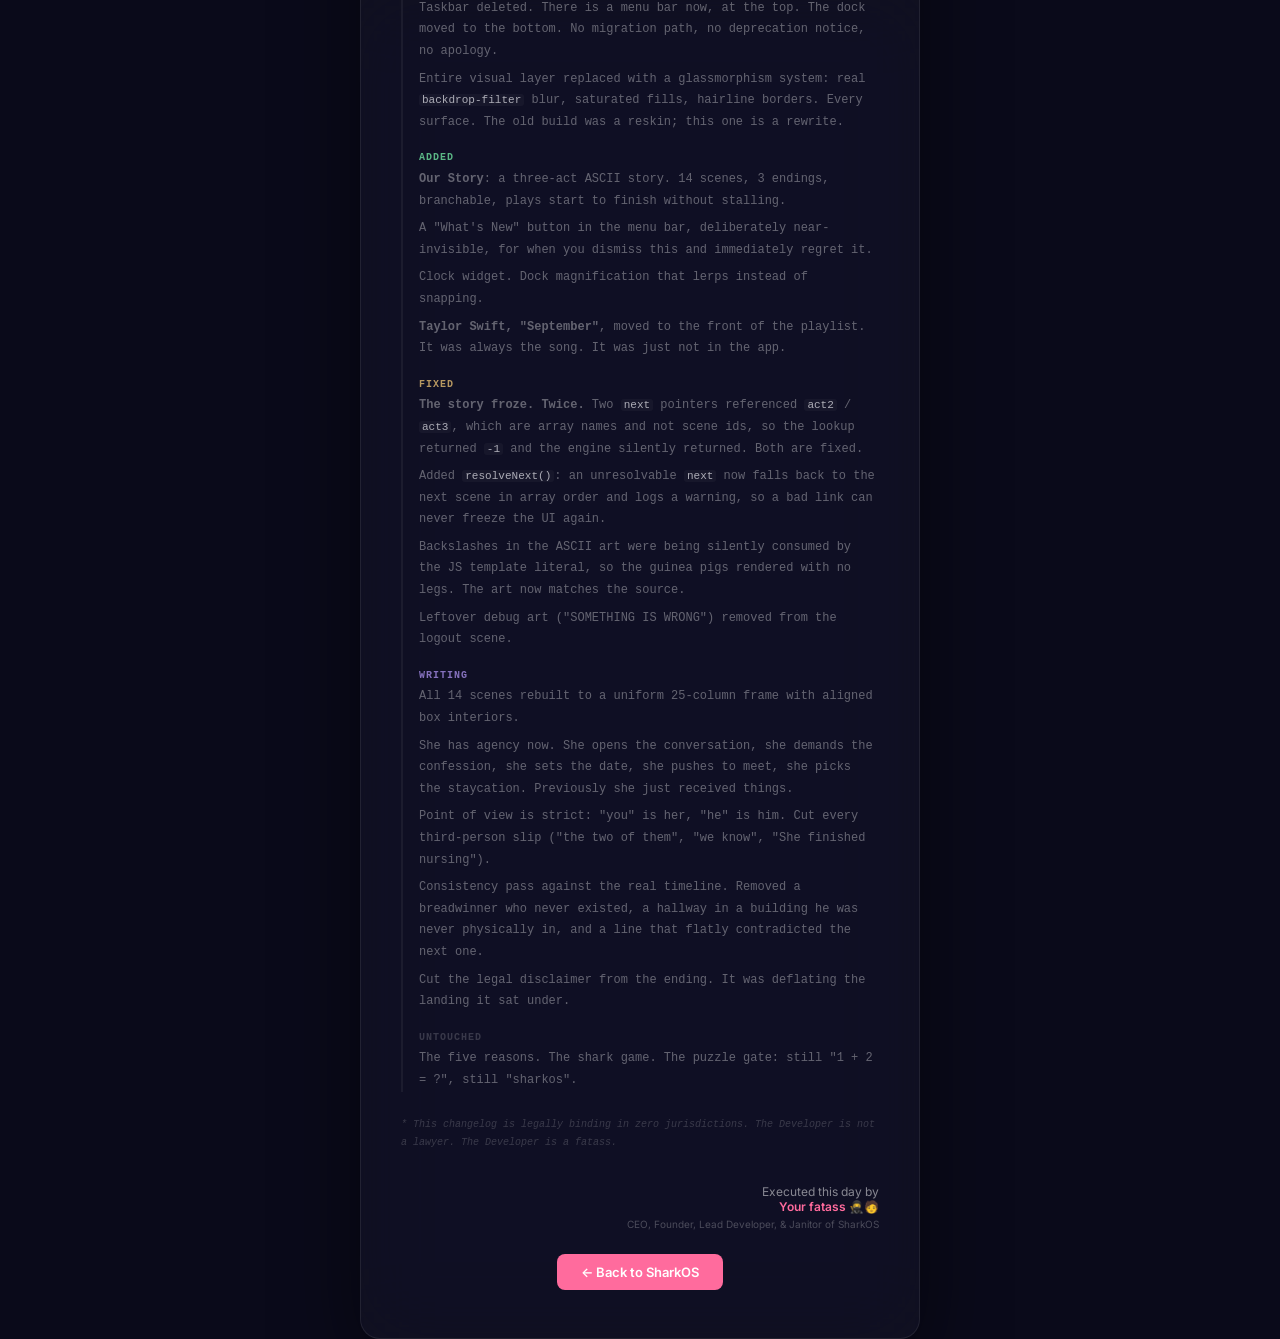
==== commit 3b4b7d5c: "playlist: add Taylor Swift - September as the opener The letter opens with 'if it weren't for that S" ====
--- a/changelog.html
+++ b/changelog.html
@@ -178,6 +178,7 @@
         <p><b>Our Story</b>: a three-act ASCII story. 14 scenes, 3 endings, branchable, plays start to finish without stalling.</p>
         <p>A "What's New" button in the menu bar, deliberately near-invisible, for when you dismiss this and immediately regret it.</p>
         <p>Clock widget. Dock magnification that lerps instead of snapping.</p>
+        <p><b>Taylor Swift, "September"</b>, moved to the front of the playlist. It was always the song. It was just not in the app.</p>
 
         <div class="cl-tag cl-tag-fix">Fixed</div>
         <p><b>The story froze. Twice.</b> Two <code>next</code> pointers referenced <code>act2</code> / <code>act3</code>, which are array names and not scene ids, so the lookup returned <code>-1</code> and the engine silently returned. Both are fixed.</p>
@@ -193,7 +194,7 @@
         <p>Cut the legal disclaimer from the ending. It was deflating the landing it sat under.</p>
 
         <div class="cl-tag cl-tag-same">Untouched</div>
-        <p>The five reasons. The shark game. The four songs. The puzzle gate: still "1 + 2 = ?", still "sharkos". The playlist is still curated.</p>
+        <p>The five reasons. The shark game. The puzzle gate: still "1 + 2 = ?", still "sharkos".</p>
       </div>
 
       <p class="fine-print">* This changelog is legally binding in zero jurisdictions. The Developer is not a lawyer. The Developer is a fatass.</p>
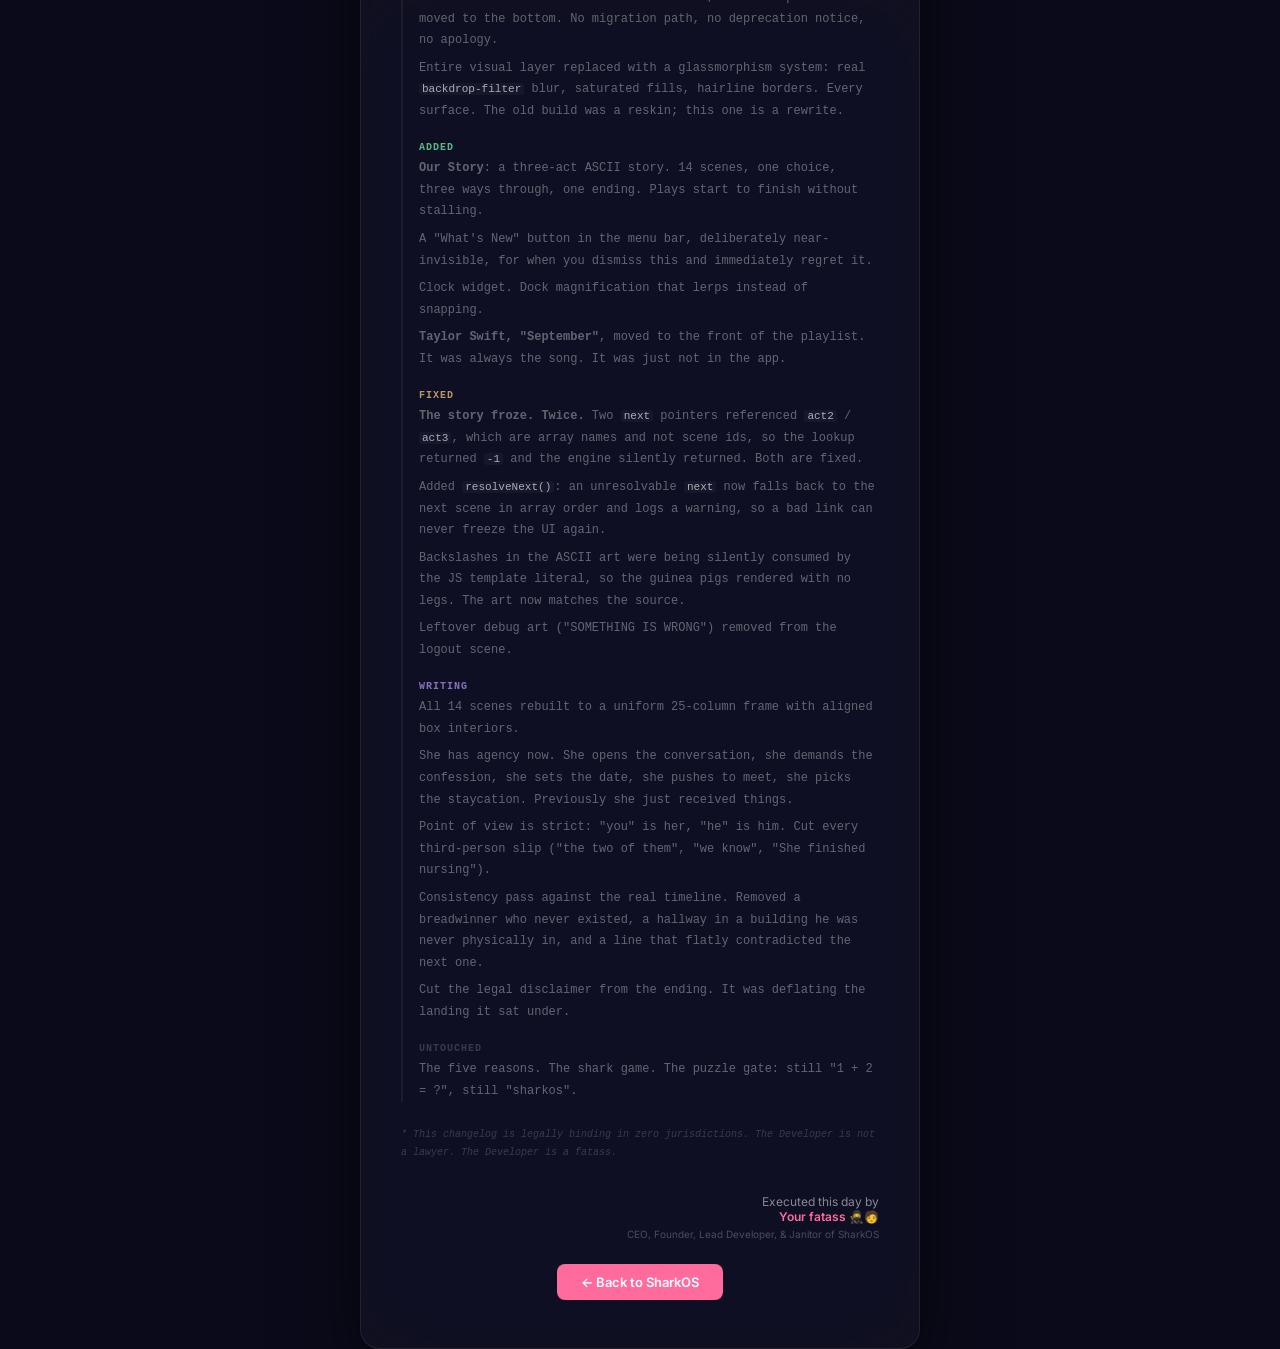
==== commit 501d6f3f: "Fix clipped text: wrap narration and app names, correct endings count" ====
--- a/changelog.html
+++ b/changelog.html
@@ -175,7 +175,7 @@
         <p>Entire visual layer replaced with a glassmorphism system: real <code>backdrop-filter</code> blur, saturated fills, hairline borders. Every surface. The old build was a reskin; this one is a rewrite.</p>
 
         <div class="cl-tag cl-tag-add">Added</div>
-        <p><b>Our Story</b>: a three-act ASCII story. 14 scenes, 3 endings, branchable, plays start to finish without stalling.</p>
+        <p><b>Our Story</b>: a three-act ASCII story. 14 scenes, one choice, three ways through, one ending. Plays start to finish without stalling.</p>
         <p>A "What's New" button in the menu bar, deliberately near-invisible, for when you dismiss this and immediately regret it.</p>
         <p>Clock widget. Dock magnification that lerps instead of snapping.</p>
         <p><b>Taylor Swift, "September"</b>, moved to the front of the playlist. It was always the song. It was just not in the app.</p>
--- a/css/sharkos.css
+++ b/css/sharkos.css
@@ -206,11 +206,16 @@
   text-align: center;
   color: var(--text);
   text-shadow: 0 1px 4px rgba(0, 0, 0, 0.8);
-  line-height: 1.2;
-  max-width: 68px;
+  line-height: 1.25;
+  max-width: 78px;
+  /* the name is the only clue what the app is, so give it two lines
+     instead of clipping it behind an ellipsis */
+  white-space: normal;
+  overflow-wrap: break-word;
+  display: -webkit-box;
+  -webkit-line-clamp: 2;
+  -webkit-box-orient: vertical;
   overflow: hidden;
-  text-overflow: ellipsis;
-  white-space: nowrap;
 }
 
 /* ============================================================
@@ -970,7 +975,12 @@
 
   .dsk-icon { width: 56px; padding: 6px 4px; }
   .dsk-icon-img { width: 36px; height: 36px; font-size: 22px; border-radius: 10px; }
-  .dsk-icon-label { font-size: 9px; }
+  /* on phones the name is the only clue what the app is, so let it wrap
+     instead of eating 8 characters behind an ellipsis */
+  .dsk-icon-label {
+    font-size: 9px;
+    max-width: 64px;
+  }
 
   #clock-widget {
     padding: 12px;
